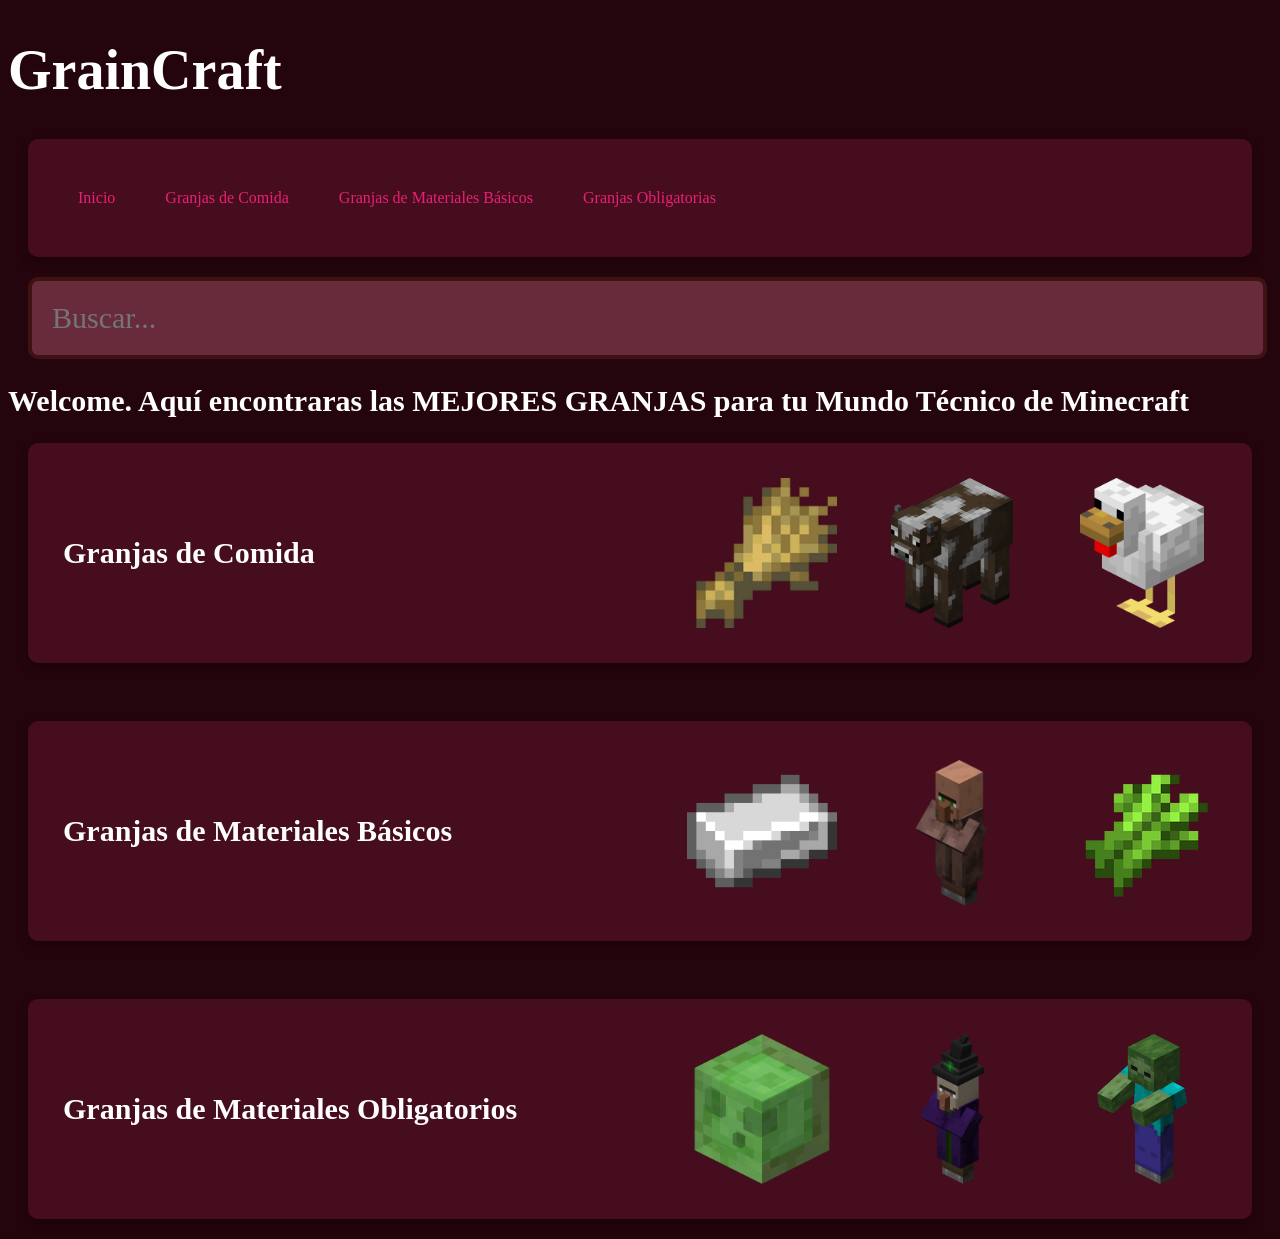
==== index.html @ 0ab14707 "Add files via upload" ====
<!DOCTYPE html>
<html>

<head>
    <meta charset="UTF8">
    <title>GrainCraft</title>
    <link rel="stylesheet" href="style.css">
</head>
<body>
    <h1>GrainCraft</h1>
    <nav>
        <section>
            <a href="index.html">Inicio</a>
            <a href="comida.html"> Granjas de Comida</a>
            <a href="materialesbasicos.html"> Granjas de Materiales Básicos</a>
            <a href="obligatorio.html"> Granjas Obligatorias</a>
        </section>
    </nav>

    <input type="search" placeholder="Buscar..." id="searchinput" oninput="searchFarms()"> 

        <h2> Welcome. Aquí encontraras las MEJORES GRANJAS para tu Mundo Técnico de Minecraft </h2>

        <section class="COMIDA-INICIO">
            <h2>Granjas de Comida</h2>
            <div class="contenedor-imagenes">
                <img src="IMG/Wheat_JE2_BE2.webp" alt="Cultivos"> 
                <img src="IMG/Temperate_Cow_JE6_BE3.png" alt="Vacas"> 
                <img src="IMG/Chicken_JE2_BE2.png" alt="Pollos"> 
            </div>
        </section>
        <br>
        <section class="MATERIALES-BASICOS-INICIO">
            <h2>Granjas de Materiales Básicos</h2>
            <div class="contenedor-imagenes">    
                <img src="IMG/Iron_Ingot_JE3_BE2.png" alt="hierro"> 
                <img src="IMG/Plains_Villager_Base.webp" alt="Aldeanos"> 
                <img src="IMG/150px-Sugar_Cane_(item)_JE3_BE3.png" alt="Caña de Azúcar"> 
            </div>
        </section>
        <br>
        <section class="MATERIALES-OBLIGATORIOS-INICIO">
            <h2>Granjas de Materiales Obligatorios</h2>
            <div class="contenedor-imagenes">
                <img src="IMG/Slime.png" alt="Slime"> 
                <img src="IMG/Witch.webp" alt="Bruja"> 
                <img src="IMG/150px-Zombie_JE3_BE2.png" alt="Mobs"> 
            </div>
        </section>
</body>

</html>
---- style.css ----
p {
color: rgb(255, 203, 223);
font-size: 18px;
}

body {
    background-color: rgb(36, 5, 13);
    font-family:'Montserrat'
}

h1 {
    color: rgb(255, 255, 255);
    font-size: 56px;
    font-family: 'Alan Sans';
}

h2 {
    color: rgb(255, 255, 255);
    font-size: 30px;
    font-family: 'Alan Sans';
}

h3 {
    color: rgb(179, 114, 137);
    font-size: 24px;
    font-family: 'Alan Sans';
}

img {
display: block;
    margin-left: 2;
    margin-right: auto;
    width: 150px;
    height: 150px; /* Le das una altura fija */
    object-fit: contain; /* Esto asegura que la imagen no se deforme */
}

section {
    margin: 10px;
    padding: 20px;
    background-color: rgb(69, 13, 29);
    border-radius: 10px;
    display: flex;
        align-items: center; /* Alinea verticalmente */
        gap: 20px; /* Espacio entre imagen y texto */
        margin: 20px;
        padding: 35px;
        background-color: rgb(69, 13, 29);
        border-radius: 10px;
    box-shadow: 0 6px 8px rgb(26, 2, 8, 0.5); 
}

section p {
    flex: 1; /* Esto le dice al párrafo que ocupe solo el espacio restante disponible */
    margin: 0; /* Esto elimina márgenes extra que a veces crean espacios innecesarios */
}

nav a {
        text-decoration: none; /* Quita el subrayado */
        color: #e92074;
        padding: 15px; 
}

nav a:hover {
        color: white; /* Cambia a blanco cuando pasas el mouse */
        text-decoration: underline;
}

a {
    color: #e92074;
    text-decoration: none;
}

section.COMIDA-INICIO, section.MATERIALES-BASICOS-INICIO, section.MATERIALES-OBLIGATORIOS-INICIO {
display: flex;
    justify-content: space-between; /* El título a la izquierda, las imágenes a la derecha */
    align-items: center;
}

.contenedor-imagenes {
    display: flex;
    gap: 40px; /* Aquí controlas el espacio entre las imágenes exclusivamente */
}

input[type="search"] {
    width: 98%;
    padding: 20px;
    margin: 20px 20px;
    display: flex; 
    align-items: center;
    box-sizing: border-box;
    background-color: rgb(104, 43, 60);
    border: 4px solid #3f1212;
    font-size: 30px;
    font-family: 'Alan Sans';
    border-radius: 10px;
}
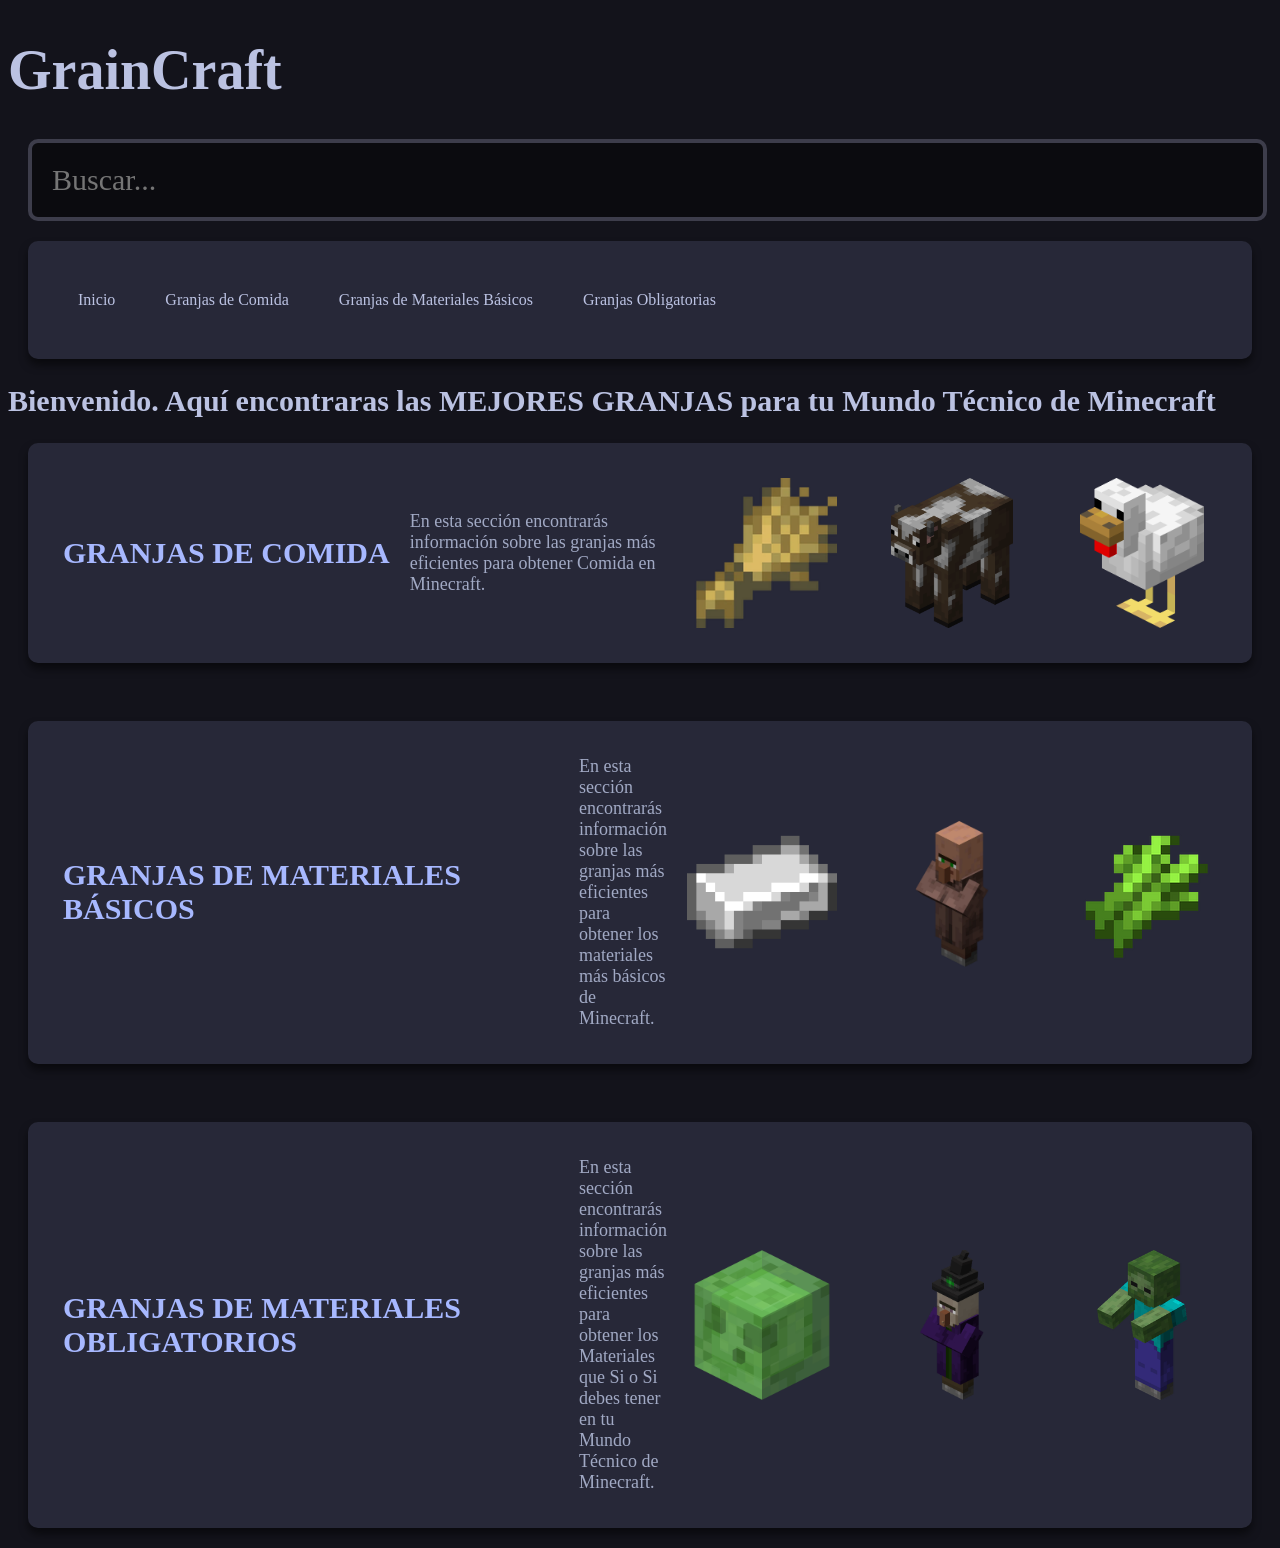
==== commit 733530d1: "Add files via upload" ====
--- a/index.html
+++ b/index.html
@@ -8,21 +8,22 @@
 </head>
 <body>
     <h1>GrainCraft</h1>
+    
+    <input type="search" placeholder="Buscar..." id="searchinput" oninput="searchFarms()"> 
     <nav>
         <section>
-            <a href="index.html">Inicio</a>
-            <a href="comida.html"> Granjas de Comida</a>
-            <a href="materialesbasicos.html"> Granjas de Materiales Básicos</a>
-            <a href="obligatorio.html"> Granjas Obligatorias</a>
+            <a href="index.html" target="_blank">Inicio</a>
+            <a href="comida.html" target="_blank"> Granjas de Comida</a>
+            <a href="materialesbasicos.html" target="_blank"> Granjas de Materiales Básicos</a>
+            <a href="obligatorio.html" target="_blank"> Granjas Obligatorias</a>
         </section>
     </nav>
 
-    <input type="search" placeholder="Buscar..." id="searchinput" oninput="searchFarms()"> 
-
-        <h2> Welcome. Aquí encontraras las MEJORES GRANJAS para tu Mundo Técnico de Minecraft </h2>
+        <h2> Bienvenido. Aquí encontraras las MEJORES GRANJAS para tu Mundo Técnico de Minecraft </h2>
 
         <section class="COMIDA-INICIO">
-            <h2>Granjas de Comida</h2>
+            <h2><a href="comida.html" target="_blank">GRANJAS DE COMIDA</a></h2>
+            <p> En esta sección encontrarás información sobre las granjas más eficientes para obtener Comida en Minecraft.</p>
             <div class="contenedor-imagenes">
                 <img src="IMG/Wheat_JE2_BE2.webp" alt="Cultivos"> 
                 <img src="IMG/Temperate_Cow_JE6_BE3.png" alt="Vacas"> 
@@ -31,7 +32,8 @@
         </section>
         <br>
         <section class="MATERIALES-BASICOS-INICIO">
-            <h2>Granjas de Materiales Básicos</h2>
+            <h2><a href="materialesbasicos.html" target="_blank">GRANJAS DE MATERIALES BÁSICOS</a></h2>
+            <p> En esta sección encontrarás información sobre las granjas más eficientes para obtener los materiales más básicos de Minecraft.</p>
             <div class="contenedor-imagenes">    
                 <img src="IMG/Iron_Ingot_JE3_BE2.png" alt="hierro"> 
                 <img src="IMG/Plains_Villager_Base.webp" alt="Aldeanos"> 
@@ -40,7 +42,8 @@
         </section>
         <br>
         <section class="MATERIALES-OBLIGATORIOS-INICIO">
-            <h2>Granjas de Materiales Obligatorios</h2>
+            <h2><a href="obligatorio.html" target="_blank">GRANJAS DE MATERIALES OBLIGATORIOS</a></h2>
+            <p> En esta sección encontrarás información sobre las granjas más eficientes para obtener los Materiales que Si o Si debes tener en tu Mundo Técnico de Minecraft.</p>
             <div class="contenedor-imagenes">
                 <img src="IMG/Slime.png" alt="Slime"> 
                 <img src="IMG/Witch.webp" alt="Bruja"> 
--- a/style.css
+++ b/style.css
@@ -1,27 +1,27 @@
 p {
-color: rgb(255, 203, 223);
+color: rgb(161, 169, 196);
 font-size: 18px;
 }
 
 body {
-    background-color: rgb(36, 5, 13);
+    background-color: rgb(19, 19, 27);
     font-family:'Montserrat'
 }
 
 h1 {
-    color: rgb(255, 255, 255);
+    color: rgb(187, 194, 226);
     font-size: 56px;
     font-family: 'Alan Sans';
 }
 
 h2 {
-    color: rgb(255, 255, 255);
+    color: rgb(187, 194, 226);
     font-size: 30px;
     font-family: 'Alan Sans';
 }
 
 h3 {
-    color: rgb(179, 114, 137);
+    color: rgb(187, 194, 226);
     font-size: 24px;
     font-family: 'Alan Sans';
 }
@@ -38,16 +38,16 @@
 section {
     margin: 10px;
     padding: 20px;
-    background-color: rgb(69, 13, 29);
+    background-color: rgb(39, 40, 56);
     border-radius: 10px;
     display: flex;
         align-items: center; /* Alinea verticalmente */
         gap: 20px; /* Espacio entre imagen y texto */
         margin: 20px;
         padding: 35px;
-        background-color: rgb(69, 13, 29);
+        background-color: rgb(39, 40, 56);
         border-radius: 10px;
-    box-shadow: 0 6px 8px rgb(26, 2, 8, 0.5); 
+    box-shadow: 0 6px 8px rgba(0, 0, 0, 0.5); 
 }
 
 section p {
@@ -57,7 +57,7 @@
 
 nav a {
         text-decoration: none; /* Quita el subrayado */
-        color: #e92074;
+        color: rgb(187, 194, 226);
         padding: 15px; 
 }
 
@@ -66,8 +66,13 @@
         text-decoration: underline;
 }
 
+section h2:hover {
+    color: white; /* Cambia a blanco cuando pasas el mouse */
+    text-decoration: underline;
+}
+
 a {
-    color: #e92074;
+    color: rgb(167, 184, 255);
     text-decoration: none;
 }
 
@@ -89,8 +94,8 @@
     display: flex; 
     align-items: center;
     box-sizing: border-box;
-    background-color: rgb(104, 43, 60);
-    border: 4px solid #3f1212;
+    background-color: rgb(11, 11, 15);
+    border: 4px solid rgb(61, 61, 75);
     font-size: 30px;
     font-family: 'Alan Sans';
     border-radius: 10px;
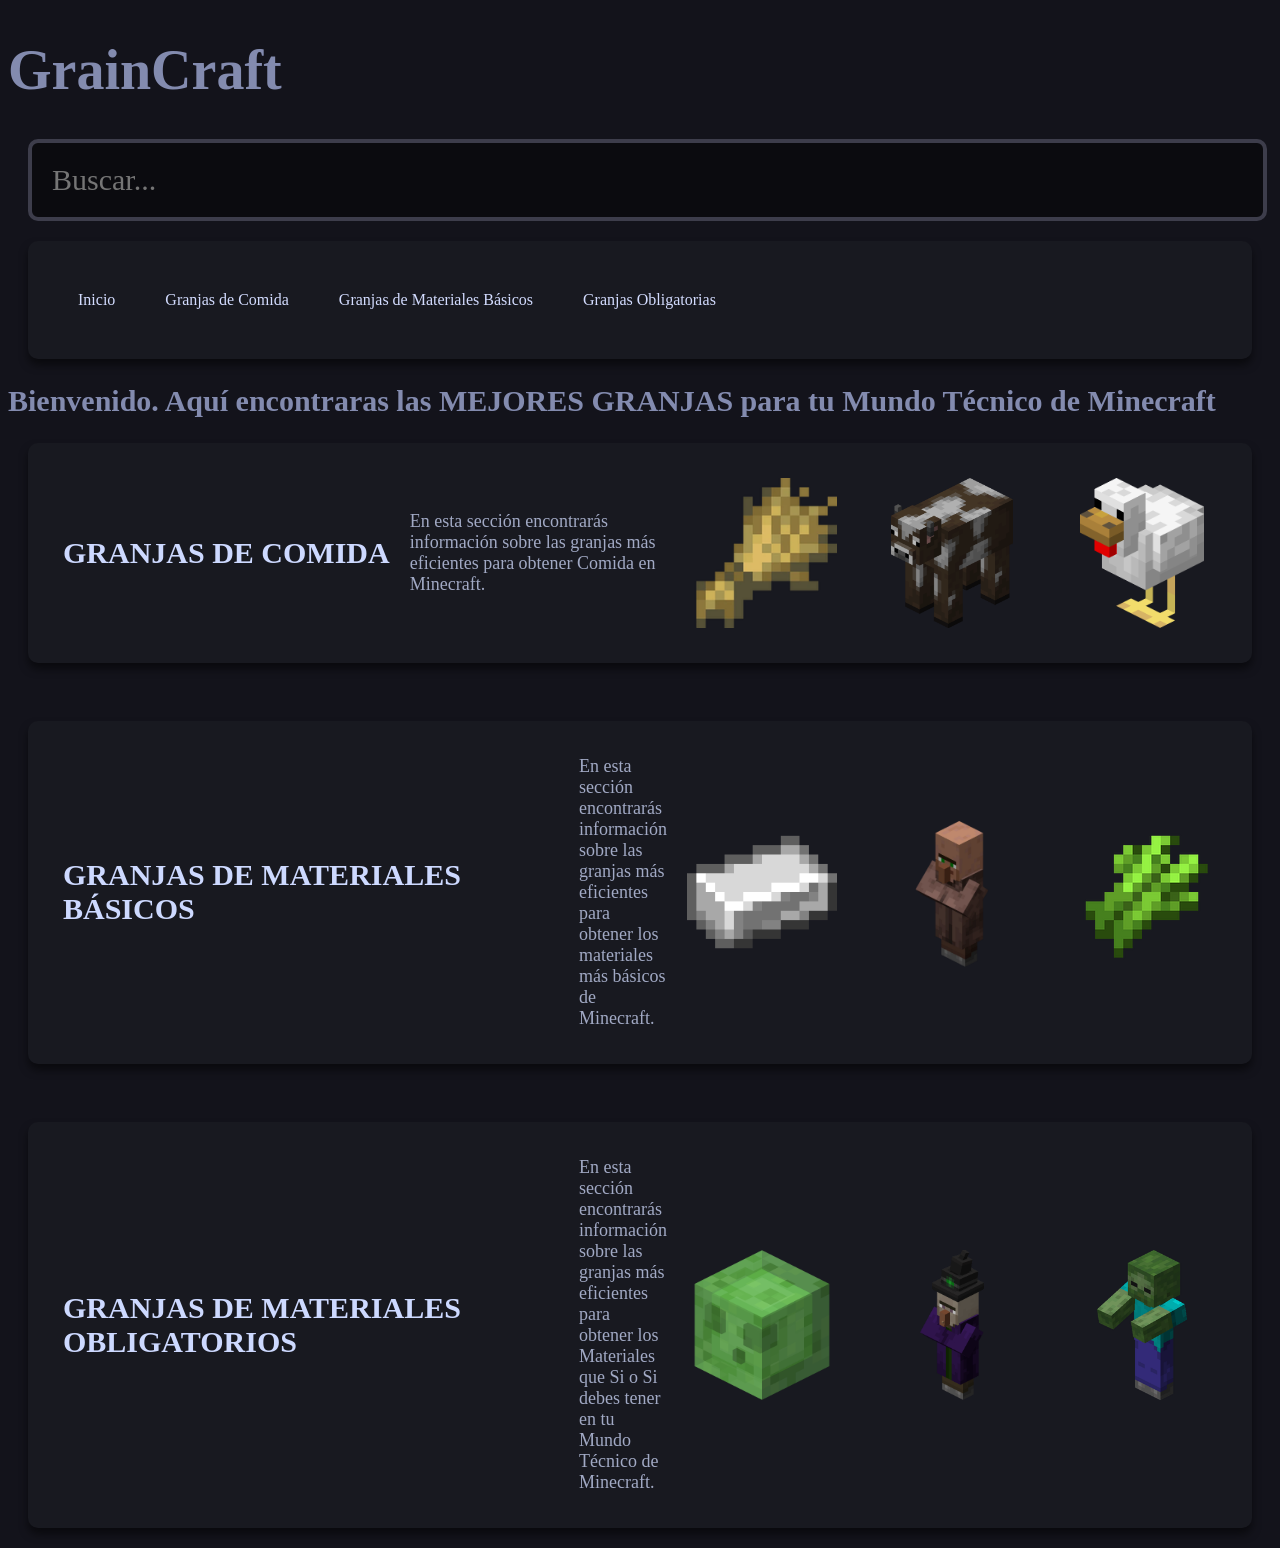
==== commit 24a5af1a: "Add files via upload" ====
--- a/index.html
+++ b/index.html
@@ -5,6 +5,7 @@
     <meta charset="UTF8">
     <title>GrainCraft</title>
     <link rel="stylesheet" href="style.css">
+    <meta name="viewport" content="width=devide-width, initial-scale=1.0 /"> 
 </head>
 <body>
     <h1>GrainCraft</h1>
@@ -21,7 +22,7 @@
 
         <h2> Bienvenido. Aquí encontraras las MEJORES GRANJAS para tu Mundo Técnico de Minecraft </h2>
 
-        <section class="COMIDA-INICIO">
+        <section class="DESTACADOS">
             <h2><a href="comida.html" target="_blank">GRANJAS DE COMIDA</a></h2>
             <p> En esta sección encontrarás información sobre las granjas más eficientes para obtener Comida en Minecraft.</p>
             <div class="contenedor-imagenes">
@@ -31,7 +32,7 @@
             </div>
         </section>
         <br>
-        <section class="MATERIALES-BASICOS-INICIO">
+        <section class="DESTACADOS">
             <h2><a href="materialesbasicos.html" target="_blank">GRANJAS DE MATERIALES BÁSICOS</a></h2>
             <p> En esta sección encontrarás información sobre las granjas más eficientes para obtener los materiales más básicos de Minecraft.</p>
             <div class="contenedor-imagenes">    
@@ -41,7 +42,7 @@
             </div>
         </section>
         <br>
-        <section class="MATERIALES-OBLIGATORIOS-INICIO">
+        <section class="DESTACADOS">
             <h2><a href="obligatorio.html" target="_blank">GRANJAS DE MATERIALES OBLIGATORIOS</a></h2>
             <p> En esta sección encontrarás información sobre las granjas más eficientes para obtener los Materiales que Si o Si debes tener en tu Mundo Técnico de Minecraft.</p>
             <div class="contenedor-imagenes">
--- a/style.css
+++ b/style.css
@@ -5,23 +5,23 @@
 
 body {
     background-color: rgb(19, 19, 27);
-    font-family:'Montserrat'
+    font-family:'Alan Sans'
 }
 
 h1 {
-    color: rgb(187, 194, 226);
+    color: rgb(131, 139, 175);
     font-size: 56px;
     font-family: 'Alan Sans';
 }
 
 h2 {
-    color: rgb(187, 194, 226);
+    color: rgb(131, 139, 175);
     font-size: 30px;
     font-family: 'Alan Sans';
 }
 
 h3 {
-    color: rgb(187, 194, 226);
+    color: rgb(131, 139, 175);
     font-size: 24px;
     font-family: 'Alan Sans';
 }
@@ -33,19 +33,20 @@
     width: 150px;
     height: 150px; /* Le das una altura fija */
     object-fit: contain; /* Esto asegura que la imagen no se deforme */
+    border-radius: 10px;
 }
 
 section {
     margin: 10px;
     padding: 20px;
-    background-color: rgb(39, 40, 56);
+    background-color: rgb(24, 25, 32);
     border-radius: 10px;
     display: flex;
         align-items: center; /* Alinea verticalmente */
         gap: 20px; /* Espacio entre imagen y texto */
         margin: 20px;
         padding: 35px;
-        background-color: rgb(39, 40, 56);
+        background-color: rgb(24, 25, 32);
         border-radius: 10px;
     box-shadow: 0 6px 8px rgba(0, 0, 0, 0.5); 
 }
@@ -57,7 +58,7 @@
 
 nav a {
         text-decoration: none; /* Quita el subrayado */
-        color: rgb(187, 194, 226);
+        color: rgb(211, 220, 255);
         padding: 15px; 
 }
 
@@ -72,11 +73,11 @@
 }
 
 a {
-    color: rgb(167, 184, 255);
+    color: rgb(205, 217, 255);
     text-decoration: none;
 }
 
-section.COMIDA-INICIO, section.MATERIALES-BASICOS-INICIO, section.MATERIALES-OBLIGATORIOS-INICIO {
+section.DESTACADOS {
 display: flex;
     justify-content: space-between; /* El título a la izquierda, las imágenes a la derecha */
     align-items: center;
@@ -99,4 +100,32 @@
     font-size: 30px;
     font-family: 'Alan Sans';
     border-radius: 10px;
+}
+
+@keyframes Show{
+    from {
+        opacity: 0; scale: 10%
+    }
+    
+    to {
+        opacity: 1; scale: 100%
+    }
+}
+
+section.DESTACADOS {
+    view-timeline-name: --reveal;
+    animation-name: Show;
+    animation-fill-mode: both;
+
+    animation-timeline: --reveal;
+    animation-range: entry 0% cover 25%;
+}
+
+section.GRANJA {
+    view-timeline-name: --reveal;
+    animation-name: Show;
+    animation-fill-mode: both;
+
+    animation-timeline: --reveal;
+    animation-range: entry 0% cover 25%;
 }
